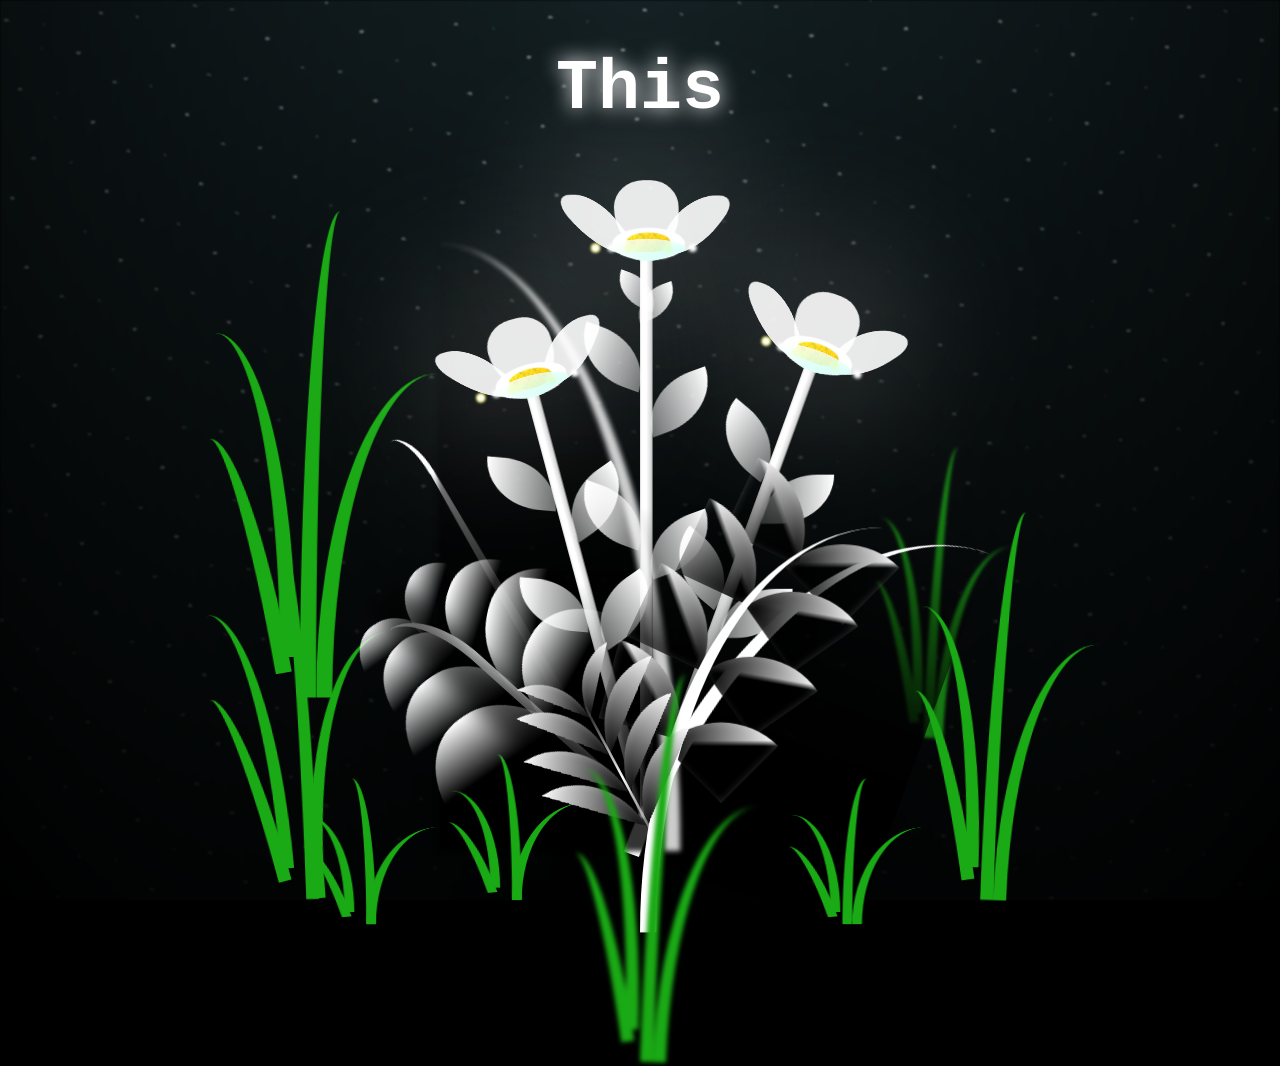
==== flower.html @ e7d5dc8b "Add files via upload" ====
<!DOCTYPE html>
<html lang="en">

<head>
  <meta charset="UTF-8">
  <meta http-equiv="X-UA-Compatible" content="IE=edge">
  <meta name="viewport" content="width=device-width, initial-scale=1.0">
  <link rel="shortcut icon" href="flowers.png" type="image/x-icon">
  <link rel="stylesheet" href="main1.css">

  
  <title>FLOWERS FOR DONITA</title>
</head>

<body class="not-loaded">
  
  <div class="night"></div>

  
  <div class="flowers">
    <div class="flower flower--1">
      <div class="flower__leafs flower__leafs--1">
        <div class="flower__leaf flower__leaf--1"></div>
        <div class="flower__leaf flower__leaf--2"></div>
        <div class="flower__leaf flower__leaf--3"></div>
        <div class="flower__leaf flower__leaf--4"></div>
        <div class="flower__white-circle"></div>

        <div class="flower__light flower__light--1"></div>
        <div class="flower__light flower__light--2"></div>
        <div class="flower__light flower__light--3"></div>
        <div class="flower__light flower__light--4"></div>
        <div class="flower__light flower__light--5"></div>
        <div class="flower__light flower__light--6"></div>
        <div class="flower__light flower__light--7"></div>
        <div class="flower__light flower__light--8"></div>

      </div>
      <div class="flower__line">
        <div class="flower__line__leaf flower__line__leaf--1"></div>
        <div class="flower__line__leaf flower__line__leaf--2"></div>
        <div class="flower__line__leaf flower__line__leaf--3"></div>
        <div class="flower__line__leaf flower__line__leaf--4"></div>
        <div class="flower__line__leaf flower__line__leaf--5"></div>
        <div class="flower__line__leaf flower__line__leaf--6"></div>
      </div>
    </div>

    <div class="flower flower--2">
      <div class="flower__leafs flower__leafs--2">
        <div class="flower__leaf flower__leaf--1"></div>
        <div class="flower__leaf flower__leaf--2"></div>
        <div class="flower__leaf flower__leaf--3"></div>
        <div class="flower__leaf flower__leaf--4"></div>
        <div class="flower__white-circle"></div>

        <div class="flower__light flower__light--1"></div>
        <div class="flower__light flower__light--2"></div>
        <div class="flower__light flower__light--3"></div>
        <div class="flower__light flower__light--4"></div>
        <div class="flower__light flower__light--5"></div>
        <div class="flower__light flower__light--6"></div>
        <div class="flower__light flower__light--7"></div>
        <div class="flower__light flower__light--8"></div>

      </div>
      <div class="flower__line">
        <div class="flower__line__leaf flower__line__leaf--1"></div>
        <div class="flower__line__leaf flower__line__leaf--2"></div>
        <div class="flower__line__leaf flower__line__leaf--3"></div>
        <div class="flower__line__leaf flower__line__leaf--4"></div>
      </div>
    </div>

    <div class="flower flower--3">
      <div class="flower__leafs flower__leafs--3">
        <div class="flower__leaf flower__leaf--1"></div>
        <div class="flower__leaf flower__leaf--2"></div>
        <div class="flower__leaf flower__leaf--3"></div>
        <div class="flower__leaf flower__leaf--4"></div>
        <div class="flower__white-circle"></div>

        <div class="flower__light flower__light--1"></div>
        <div class="flower__light flower__light--2"></div>
        <div class="flower__light flower__light--3"></div>
        <div class="flower__light flower__light--4"></div>
        <div class="flower__light flower__light--5"></div>
        <div class="flower__light flower__light--6"></div>
        <div class="flower__light flower__light--7"></div>
        <div class="flower__light flower__light--8"></div>

      </div>
      <div class="flower__line">
        <div class="flower__line__leaf flower__line__leaf--1"></div>
        <div class="flower__line__leaf flower__line__leaf--2"></div>
        <div class="flower__line__leaf flower__line__leaf--3"></div>
        <div class="flower__line__leaf flower__line__leaf--4"></div>
      </div>
    </div>

    <div class="grow-ans" style="--d:1.2s">
      <div class="flower__g-long">
        <div class="flower__g-long__top"></div>
        <div class="flower__g-long__bottom"></div>
      </div>
    </div>

    <div class="growing-grass">
      <div class="flower__grass flower__grass--1">
        <div class="flower__grass--top"></div>
        <div class="flower__grass--bottom"></div>
        <div class="flower__grass__leaf flower__grass__leaf--1"></div>
        <div class="flower__grass__leaf flower__grass__leaf--2"></div>
        <div class="flower__grass__leaf flower__grass__leaf--3"></div>
        <div class="flower__grass__leaf flower__grass__leaf--4"></div>
        <div class="flower__grass__leaf flower__grass__leaf--5"></div>
        <div class="flower__grass__leaf flower__grass__leaf--6"></div>
        <div class="flower__grass__leaf flower__grass__leaf--7"></div>
        <div class="flower__grass__leaf flower__grass__leaf--8"></div>
        <div class="flower__grass__overlay"></div>
      </div>
    </div>

    <div class="growing-grass">
      <div class="flower__grass flower__grass--2">
        <div class="flower__grass--top"></div>
        <div class="flower__grass--bottom"></div>
        <div class="flower__grass__leaf flower__grass__leaf--1"></div>
        <div class="flower__grass__leaf flower__grass__leaf--2"></div>
        <div class="flower__grass__leaf flower__grass__leaf--3"></div>
        <div class="flower__grass__leaf flower__grass__leaf--4"></div>
        <div class="flower__grass__leaf flower__grass__leaf--5"></div>
        <div class="flower__grass__leaf flower__grass__leaf--6"></div>
        <div class="flower__grass__leaf flower__grass__leaf--7"></div>
        <div class="flower__grass__leaf flower__grass__leaf--8"></div>
        <div class="flower__grass__overlay"></div>
      </div>
    </div>

    <div class="grow-ans" style="--d:2.4s">
      <div class="flower__g-right flower__g-right--1">
        <div class="leaf"></div>
      </div>
    </div>

    <div class="grow-ans" style="--d:2.8s">
      <div class="flower__g-right flower__g-right--2">
        <div class="leaf"></div>
      </div>
    </div>

    <div class="grow-ans" style="--d:2.8s">
      <div class="flower__g-front">
        <div class="flower__g-front__leaf-wrapper flower__g-front__leaf-wrapper--1">
          <div class="flower__g-front__leaf"></div>
        </div>
        <div class="flower__g-front__leaf-wrapper flower__g-front__leaf-wrapper--2">
          <div class="flower__g-front__leaf"></div>
        </div>
        <div class="flower__g-front__leaf-wrapper flower__g-front__leaf-wrapper--3">
          <div class="flower__g-front__leaf"></div>
        </div>
        <div class="flower__g-front__leaf-wrapper flower__g-front__leaf-wrapper--4">
          <div class="flower__g-front__leaf"></div>
        </div>
        <div class="flower__g-front__leaf-wrapper flower__g-front__leaf-wrapper--5">
          <div class="flower__g-front__leaf"></div>
        </div>
        <div class="flower__g-front__leaf-wrapper flower__g-front__leaf-wrapper--6">
          <div class="flower__g-front__leaf"></div>
        </div>
        <div class="flower__g-front__leaf-wrapper flower__g-front__leaf-wrapper--7">
          <div class="flower__g-front__leaf"></div>
        </div>
        <div class="flower__g-front__leaf-wrapper flower__g-front__leaf-wrapper--8">
          <div class="flower__g-front__leaf"></div>
        </div>
        <div class="flower__g-front__line"></div>
      </div>
    </div>

    <div class="grow-ans" style="--d:3.2s">
      <div class="flower__g-fr">
        <div class="leaf"></div>
        <div class="flower__g-fr__leaf flower__g-fr__leaf--1"></div>
        <div class="flower__g-fr__leaf flower__g-fr__leaf--2"></div>
        <div class="flower__g-fr__leaf flower__g-fr__leaf--3"></div>
        <div class="flower__g-fr__leaf flower__g-fr__leaf--4"></div>
        <div class="flower__g-fr__leaf flower__g-fr__leaf--5"></div>
        <div class="flower__g-fr__leaf flower__g-fr__leaf--6"></div>
        <div class="flower__g-fr__leaf flower__g-fr__leaf--7"></div>
        <div class="flower__g-fr__leaf flower__g-fr__leaf--8"></div>
      </div>
    </div>

    <div class="long-g long-g--0">
      <div class="grow-ans" style="--d:3s">
        <div class="leaf leaf--0"></div>
      </div>
      <div class="grow-ans" style="--d:2.2s">
        <div class="leaf leaf--1"></div>
      </div>
      <div class="grow-ans" style="--d:3.4s">
        <div class="leaf leaf--2"></div>
      </div>
      <div class="grow-ans" style="--d:3.6s">
        <div class="leaf leaf--3"></div>
      </div>
    </div>

    <div class="long-g long-g--1">
      <div class="grow-ans" style="--d:3.6s">
        <div class="leaf leaf--0"></div>
      </div>
      <div class="grow-ans" style="--d:3.8s">
        <div class="leaf leaf--1"></div>
      </div>
      <div class="grow-ans" style="--d:4s">
        <div class="leaf leaf--2"></div>
      </div>
      <div class="grow-ans" style="--d:4.2s">
        <div class="leaf leaf--3"></div>
      </div>
    </div>

    <div class="long-g long-g--2">
      <div class="grow-ans" style="--d:4s">
        <div class="leaf leaf--0"></div>
      </div>
      <div class="grow-ans" style="--d:4.2s">
        <div class="leaf leaf--1"></div>
      </div>
      <div class="grow-ans" style="--d:4.4s">
        <div class="leaf leaf--2"></div>
      </div>
      <div class="grow-ans" style="--d:4.6s">
        <div class="leaf leaf--3"></div>
      </div>
    </div>

    <div class="long-g long-g--3">
      <div class="grow-ans" style="--d:4s">
        <div class="leaf leaf--0"></div>
      </div>
      <div class="grow-ans" style="--d:4.2s">
        <div class="leaf leaf--1"></div>
      </div>
      <div class="grow-ans" style="--d:3s">
        <div class="leaf leaf--2"></div>
      </div>
      <div class="grow-ans" style="--d:3.6s">
        <div class="leaf leaf--3"></div>
      </div>
    </div>

    <div class="long-g long-g--4">
      <div class="grow-ans" style="--d:4s">
        <div class="leaf leaf--0"></div>
      </div>
      <div class="grow-ans" style="--d:4.2s">
        <div class="leaf leaf--1"></div>
      </div>
      <div class="grow-ans" style="--d:3s">
        <div class="leaf leaf--2"></div>
      </div>
      <div class="grow-ans" style="--d:3.6s">
        <div class="leaf leaf--3"></div>
      </div>
    </div>

    <div class="long-g long-g--5">
      <div class="grow-ans" style="--d:4s">
        <div class="leaf leaf--0"></div>
      </div>
      <div class="grow-ans" style="--d:4.2s">
        <div class="leaf leaf--1"></div>
      </div>
      <div class="grow-ans" style="--d:3s">
        <div class="leaf leaf--2"></div>
      </div>
      <div class="grow-ans" style="--d:3.6s">
        <div class="leaf leaf--3"></div>
      </div>
    </div>

    <div class="long-g long-g--6">
      <div class="grow-ans" style="--d:4.2s">
        <div class="leaf leaf--0"></div>
      </div>
      <div class="grow-ans" style="--d:4.4s">
        <div class="leaf leaf--1"></div>
      </div>
      <div class="grow-ans" style="--d:4.6s">
        <div class="leaf leaf--2"></div>
      </div>
      <div class="grow-ans" style="--d:4.8s">
        <div class="leaf leaf--3"></div>
      </div>
    </div>

    <div class="long-g long-g--7">
      <div class="grow-ans" style="--d:3s">
        <div class="leaf leaf--0"></div>
      </div>
      <div class="grow-ans" style="--d:3.2s">
        <div class="leaf leaf--1"></div>
      </div>
      <div class="grow-ans" style="--d:3.5s">
        <div class="leaf leaf--2"></div>
      </div>
      <div class="grow-ans" style="--d:3.6s">
        <div class="leaf leaf--3"></div>
      </div>
    </div>
  </div>

  <!-- Title -->
  <h1 class="title"><span id="title"></span></h1>
</body>

</html>


<script src="main1.js"></script>
---- main1.css ----
*,
*::after,
*::before {
  padding: 0;
  margin: 0;
  box-sizing: border-box;
}

:root {
  --dark-color: #000;
}

.title {
  position: absolute;
  width: 100%;
  text-align: center;
  margin-top: 50px;
  top: 0;
  left: 0;
  color: white;
  font-family: 'Courier New', Courier, monospace;
  font-size: 70px;
  text-shadow: 0px 0px 20px white;
}

body {
  display: flex;
  align-items: flex-end;
  justify-content: center;
  min-height: 100vh;
  background-color: var(--dark-color);
  overflow: hidden;
  perspective: 1000px;
}

.night {
  position: fixed;
  left: 50%;
  top: 0;
  transform: translateX(-50%);
  width: 100%;
  height: 100%;
  filter: blur(0.1vmin);
  background-image: radial-gradient(ellipse at top, transparent 0%, var(--dark-color)), radial-gradient(ellipse at bottom, var(--dark-color), rgba(145, 233, 255, 0.2)), repeating-linear-gradient(220deg, rgb(0, 0, 0) 0px, rgb(0, 0, 0) 19px, transparent 19px, transparent 22px), repeating-linear-gradient(189deg, rgb(0, 0, 0) 0px, rgb(0, 0, 0) 19px, transparent 19px, transparent 22px), repeating-linear-gradient(148deg, rgb(0, 0, 0) 0px, rgb(0, 0, 0) 19px, transparent 19px, transparent 22px), linear-gradient(90deg, rgb(255, 255, 250), rgb(240, 240, 240));
}

.flowers {
  position: relative;
  transform: scale(0.9);
}

.flower {
  position: absolute;
  bottom: 10vmin;
  transform-origin: bottom center;
  z-index: 10;
  --fl-speed: 0.8s;
}

.flower--1 {
  animation: moving-flower-1 4s linear infinite;
}

.flower--1 .flower__line {
  height: 70vmin;
  animation-delay: 0.3s;
}

.flower--1 .flower__line__leaf--1 {
  animation: blooming-leaf-right var(--fl-speed) 1.6s backwards;
}

.flower--1 .flower__line__leaf--2 {
  animation: blooming-leaf-right var(--fl-speed) 1.4s backwards;
}

.flower--1 .flower__line__leaf--3 {
  animation: blooming-leaf-left var(--fl-speed) 1.2s backwards;
}

.flower--1 .flower__line__leaf--4 {
  animation: blooming-leaf-left var(--fl-speed) 1s backwards;
}

.flower--1 .flower__line__leaf--5 {
  animation: blooming-leaf-right var(--fl-speed) 1.8s backwards;
}

.flower--1 .flower__line__leaf--6 {
  animation: blooming-leaf-left var(--fl-speed) 2s backwards;
}

.flower--2 {
  left: 50%;
  transform: rotate(20deg);
  animation: moving-flower-2 4s linear infinite;
}

.flower--2 .flower__line {
  height: 60vmin;
  animation-delay: 0.6s;
}

.flower--2 .flower__line__leaf--1 {
  animation: blooming-leaf-right var(--fl-speed) 1.9s backwards;
}

.flower--2 .flower__line__leaf--2 {
  animation: blooming-leaf-right var(--fl-speed) 1.7s backwards;
}

.flower--2 .flower__line__leaf--3 {
  animation: blooming-leaf-left var(--fl-speed) 1.5s backwards;
}

.flower--2 .flower__line__leaf--4 {
  animation: blooming-leaf-left var(--fl-speed) 1.3s backwards;
}

.flower--3 {
  left: 50%;
  transform: rotate(-15deg);
  animation: moving-flower-3 4s linear infinite;
}

.flower--3 .flower__line {
  animation-delay: 0.9s;
}

.flower--3 .flower__line__leaf--1 {
  animation: blooming-leaf-right var(--fl-speed) 2.5s backwards;
}

.flower--3 .flower__line__leaf--2 {
  animation: blooming-leaf-right var(--fl-speed) 2.3s backwards;
}

.flower--3 .flower__line__leaf--3 {
  animation: blooming-leaf-left var(--fl-speed) 2.1s backwards;
}

.flower--3 .flower__line__leaf--4 {
  animation: blooming-leaf-left var(--fl-speed) 1.9s backwards;
}

.flower__leafs {
  position: relative;
  animation: blooming-flower 2s backwards;
}

.flower__leafs--1 {
  animation-delay: 1.1s;
}

.flower__leafs--2 {
  animation-delay: 1.4s;
}

.flower__leafs--3 {
  animation-delay: 1.7s;
}

.flower__leafs::after {
  content: "";
  position: absolute;
  left: 0;
  top: 0;
  transform: translate(-50%, -100%);
  width: 8vmin;
  height: 8vmin;
  background-color: #fff;
  filter: blur(10vmin);
}

.flower__leaf {
  position: absolute;
  bottom: 0;
  left: 50%;
  width: 8vmin;
  height: 11vmin;
  border-radius: 51% 49% 47% 53%/44% 45% 55% 69%;
  background-color: #a7ffee;
  background-image: linear-gradient(to top, #fff, #fff);
  transform-origin: bottom center;
  opacity: 0.9;
  box-shadow: inset 0 0 2vmin rgba(255, 255, 255, 0.5);
}

.flower__leaf--1 {
  transform: translate(-10%, 1%) rotateY(40deg) rotateX(-50deg);
}

.flower__leaf--2 {
  transform: translate(-50%, -4%) rotateX(40deg);
}

.flower__leaf--3 {
  transform: translate(-90%, 0%) rotateY(45deg) rotateX(50deg);
}

.flower__leaf--4 {
  width: 8vmin;
  height: 8vmin;
  transform-origin: bottom left;
  border-radius: 4vmin 10vmin 4vmin 4vmin;
  transform: translate(0%, 18%) rotateX(70deg) rotate(-43deg);
  background-image: linear-gradient(to top, rgba(255, 2555, 255, 0.4), #fff);
  z-index: 1;
  opacity: 0.8;
  -webkit-transform: translate(0%, 18%) rotateX(70deg) rotate(-43deg);
  -moz-transform: translate(0%, 18%) rotateX(70deg) rotate(-43deg);
  -ms-transform: translate(0%, 18%) rotateX(70deg) rotate(-43deg);
  -o-transform: translate(0%, 18%) rotateX(70deg) rotate(-43deg);
}

.flower__white-circle {
  position: absolute;
  left: -3.5vmin;
  top: -3vmin;
  width: 9vmin;
  height: 4vmin;
  border-radius: 50%;
  background-color: #fff;
}

.flower__white-circle::after {
  content: "";
  position: absolute;
  left: 50%;
  top: 45%;
  transform: translate(-50%, -50%);
  width: 60%;
  height: 60%;
  border-radius: inherit;
  background-image: repeating-linear-gradient(135deg, rgba(0, 0, 0, 0.03) 0px, rgba(0, 0, 0, 0.03) 1px, transparent 1px, transparent 12px), repeating-linear-gradient(45deg, rgba(0, 0, 0, 0.03) 0px, rgba(0, 0, 0, 0.03) 1px, transparent 1px, transparent 12px), repeating-linear-gradient(67.5deg, rgba(0, 0, 0, 0.03) 0px, rgba(0, 0, 0, 0.03) 1px, transparent 1px, transparent 12px), repeating-linear-gradient(135deg, rgba(0, 0, 0, 0.03) 0px, rgba(0, 0, 0, 0.03) 1px, transparent 1px, transparent 12px), repeating-linear-gradient(45deg, rgba(0, 0, 0, 0.03) 0px, rgba(0, 0, 0, 0.03) 1px, transparent 1px, transparent 12px), repeating-linear-gradient(112.5deg, rgba(0, 0, 0, 0.03) 0px, rgba(0, 0, 0, 0.03) 1px, transparent 1px, transparent 12px), repeating-linear-gradient(112.5deg, rgba(0, 0, 0, 0.03) 0px, rgba(0, 0, 0, 0.03) 1px, transparent 1px, transparent 12px), repeating-linear-gradient(45deg, rgba(0, 0, 0, 0.03) 0px, rgba(0, 0, 0, 0.03) 1px, transparent 1px, transparent 12px), repeating-linear-gradient(22.5deg, rgba(0, 0, 0, 0.03) 0px, rgba(0, 0, 0, 0.03) 1px, transparent 1px, transparent 12px), repeating-linear-gradient(45deg, rgba(0, 0, 0, 0.03) 0px, rgba(0, 0, 0, 0.03) 1px, transparent 1px, transparent 12px), repeating-linear-gradient(22.5deg, rgba(0, 0, 0, 0.03) 0px, rgba(0, 0, 0, 0.03) 1px, transparent 1px, transparent 12px), repeating-linear-gradient(135deg, rgba(0, 0, 0, 0.03) 0px, rgba(0, 0, 0, 0.03) 1px, transparent 1px, transparent 12px), repeating-linear-gradient(157.5deg, rgba(0, 0, 0, 0.03) 0px, rgba(0, 0, 0, 0.03) 1px, transparent 1px, transparent 12px), repeating-linear-gradient(67.5deg, rgba(0, 0, 0, 0.03) 0px, rgba(0, 0, 0, 0.03) 1px, transparent 1px, transparent 12px), repeating-linear-gradient(67.5deg, rgba(0, 0, 0, 0.03) 0px, rgba(0, 0, 0, 0.03) 1px, transparent 1px, transparent 12px), linear-gradient(90deg, rgb(255, 235, 18), rgb(255, 206, 0));
}

.flower__line {
  height: 55vmin;
  width: 1.5vmin;
  background-image: linear-gradient(to left, rgba(0, 0, 0, 0.2), transparent, rgba(255, 255, 255, 0.2)), linear-gradient(to top, transparent 10%, #fff, #fff);
  box-shadow: inset 0 0 2px rgba(0, 0, 0, 0.5);
  animation: grow-flower-tree 4s backwards;
}

.flower__line__leaf {
  --w: 7vmin;
  --h: calc(var(--w) + 2vmin);
  position: absolute;
  top: 20%;
  left: 90%;
  width: var(--w);
  height: var(--h);
  border-top-right-radius: var(--h);
  border-bottom-left-radius: var(--h);
  background-image: linear-gradient(to top, rgba(255, 255, 255, 0.4), #fff);
}

.flower__line__leaf--1 {
  transform: rotate(70deg) rotateY(30deg);
}

.flower__line__leaf--2 {
  top: 45%;
  transform: rotate(70deg) rotateY(30deg);
}

.flower__line__leaf--3,
.flower__line__leaf--4,
.flower__line__leaf--6 {
  border-top-right-radius: 0;
  border-bottom-left-radius: 0;
  border-top-left-radius: var(--h);
  border-bottom-right-radius: var(--h);
  left: -460%;
  top: 12%;
  transform: rotate(-70deg) rotateY(30deg);
}

.flower__line__leaf--4 {
  top: 40%;
}

.flower__line__leaf--5 {
  top: 0;
  transform-origin: left;
  transform: rotate(70deg) rotateY(30deg) scale(0.6);
}

.flower__line__leaf--6 {
  top: -2%;
  left: -450%;
  transform-origin: right;
  transform: rotate(-70deg) rotateY(30deg) scale(0.6);
}

.flower__light {
  position: absolute;
  bottom: 0vmin;
  width: 1vmin;
  height: 1vmin;
  background-color: rgb(255, 251, 0);
  border-radius: 50%;
  filter: blur(0.2vmin);
  animation: light-ans 4s linear infinite backwards;
}

.flower__light:nth-child(odd) {
  background-color: #fff;
}

.flower__light--1 {
  left: -2vmin;
  animation-delay: 1s;
}

.flower__light--2 {
  left: 3vmin;
  animation-delay: 0.5s;
}

.flower__light--3 {
  left: -6vmin;
  animation-delay: 0.3s;
}

.flower__light--4 {
  left: 6vmin;
  animation-delay: 0.9s;
}

.flower__light--5 {
  left: -1vmin;
  animation-delay: 1.5s;
}

.flower__light--6 {
  left: -4vmin;
  animation-delay: 3s;
}

.flower__light--7 {
  left: 3vmin;
  animation-delay: 2s;
}

.flower__light--8 {
  left: -6vmin;
  animation-delay: 3.5s;
}

.flower__grass {
  --c: #fff;
  --line-w: 1.5vmin;
  position: absolute;
  bottom: 12vmin;
  left: -7vmin;
  display: flex;
  flex-direction: column;
  align-items: flex-end;
  z-index: 20;
  transform-origin: bottom center;
  transform: rotate(-48deg) rotateY(40deg);
}

.flower__grass--1 {
  animation: moving-grass 2s linear infinite;
}

.flower__grass--2 {
  left: 2vmin;
  bottom: 10vmin;
  transform: scale(0.5) rotate(75deg) rotateX(10deg) rotateY(-200deg);
  opacity: 0.8;
  z-index: 0;
  animation: moving-grass--2 1.5s linear infinite;
}

.flower__grass--top {
  width: 7vmin;
  height: 10vmin;
  border-top-right-radius: 100%;
  border-right: var(--line-w) solid var(--c);
  transform-origin: bottom center;
  transform: rotate(-2deg);
}

.flower__grass--bottom {
  margin-top: -2px;
  width: var(--line-w);
  height: 25vmin;
  background-image: linear-gradient(to top, transparent, var(--c));
}

.flower__grass__leaf {
  --size: 10vmin;
  position: absolute;
  width: calc(var(--size) * 2.1);
  height: var(--size);
  border-top-left-radius: var(--size);
  border-top-right-radius: var(--size);
  background-image: linear-gradient(to top, transparent, transparent 30%, var(--c));
  z-index: 100;
}

.flower__grass__leaf--1 {
  top: -6%;
  left: 30%;
  --size: 6vmin;
  transform: rotate(-20deg);
  animation: growing-grass-ans--1 2s 2.6s backwards;
}

@keyframes growing-grass-ans--1 {
  0% {
    transform-origin: bottom left;
    transform: rotate(-20deg) scale(0);
  }
}

.flower__grass__leaf--2 {
  top: -5%;
  left: -110%;
  --size: 6vmin;
  transform: rotate(10deg);
  animation: growing-grass-ans--2 2s 2.4s linear backwards;
}

@keyframes growing-grass-ans--2 {
  0% {
    transform-origin: bottom right;
    transform: rotate(10deg) scale(0);
  }
}

.flower__grass__leaf--3 {
  top: 5%;
  left: 60%;
  --size: 8vmin;
  transform: rotate(-18deg) rotateX(-20deg);
  animation: growing-grass-ans--3 2s 2.2s linear backwards;
}

@keyframes growing-grass-ans--3 {
  0% {
    transform-origin: bottom left;
    transform: rotate(-18deg) rotateX(-20deg) scale(0);
  }
}

.flower__grass__leaf--4 {
  top: 6%;
  left: -135%;
  --size: 8vmin;
  transform: rotate(2deg);
  animation: growing-grass-ans--4 2s 2s linear backwards;
}

@keyframes growing-grass-ans--4 {
  0% {
    transform-origin: bottom right;
    transform: rotate(2deg) scale(0);
  }
}

.flower__grass__leaf--5 {
  top: 20%;
  left: 60%;
  --size: 10vmin;
  transform: rotate(-24deg) rotateX(-20deg);
  animation: growing-grass-ans--5 2s 1.8s linear backwards;
}

@keyframes growing-grass-ans--5 {
  0% {
    transform-origin: bottom left;
    transform: rotate(-24deg) rotateX(-20deg) scale(0);
  }
}

.flower__grass__leaf--6 {
  top: 22%;
  left: -180%;
  --size: 10vmin;
  transform: rotate(10deg);
  animation: growing-grass-ans--6 2s 1.6s linear backwards;
}

@keyframes growing-grass-ans--6 {
  0% {
    transform-origin: bottom right;
    transform: rotate(10deg) scale(0);
  }
}

.flower__grass__leaf--7 {
  top: 39%;
  left: 70%;
  --size: 10vmin;
  transform: rotate(-10deg);
  animation: growing-grass-ans--7 2s 1.4s linear backwards;
}

@keyframes growing-grass-ans--7 {
  0% {
    transform-origin: bottom left;
    transform: rotate(-10deg) scale(0);
  }
}

.flower__grass__leaf--8 {
  top: 40%;
  left: -215%;
  --size: 11vmin;
  transform: rotate(10deg);
  animation: growing-grass-ans--8 2s 1.2s linear backwards;
}

@keyframes growing-grass-ans--8 {
  0% {
    transform-origin: bottom right;
    transform: rotate(10deg) scale(0);
  }
}

.flower__grass__overlay {
  position: absolute;
  top: -10%;
  right: 0%;
  width: 100%;
  height: 100%;
  background-color: rgba(0, 0, 0, 0.6);
  filter: blur(1.5vmin);
  z-index: 100;
}

.flower__g-long {
  --w: 2vmin;
  --h: 6vmin;
  --c: #fff;
  position: absolute;
  bottom: 10vmin;
  left: -3vmin;
  transform-origin: bottom center;
  transform: rotate(-30deg) rotateY(-20deg);
  display: flex;
  flex-direction: column;
  align-items: flex-end;
  animation: flower-g-long-ans 3s linear infinite;
}

@keyframes flower-g-long-ans {

  0%,
  100% {
    transform: rotate(-30deg) rotateY(-20deg);
  }

  50% {
    transform: rotate(-32deg) rotateY(-20deg);
  }
}

.flower__g-long__top {
  top: calc(var(--h) * -1);
  width: calc(var(--w) + 1vmin);
  height: var(--h);
  border-top-right-radius: 100%;
  border-right: 0.7vmin solid var(--c);
  transform: translate(-0.7vmin, 1vmin);
}

.flower__g-long__bottom {
  width: var(--w);
  height: 50vmin;
  transform-origin: bottom center;
  background-image: linear-gradient(to top, transparent 30%, var(--c));
  box-shadow: inset 0 0 2px rgba(0, 0, 0, 0.5);
  -webkit-clip-path: polygon(35% 0, 65% 1%, 100% 100%, 0% 100%);
  clip-path: polygon(35% 0, 65% 1%, 100% 100%, 0% 100%);
}

.flower__g-right {
  position: absolute;
  bottom: 6vmin;
  left: -2vmin;
  transform-origin: bottom left;
  transform: rotate(20deg);
}

.flower__g-right .leaf {
  width: 30vmin;
  height: 50vmin;
  border-top-left-radius: 100%;
  border-left: 2vmin solid #fff;
  background-image: linear-gradient(to bottom, transparent, var(--dark-color) 60%);
  --webkit-mask-image: linear-gradient(to top, transparent 30%, #fff 60%);
}

.flower__g-right--1 {
  animation: flower-g-right-ans 2.5s linear infinite;
}

.flower__g-right--2 {
  left: 5vmin;
  transform: rotateY(-180deg);
  animation: flower-g-right-ans--2 3s linear infinite;
}

.flower__g-right--2 .leaf {
  height: 75vmin;
  filter: blur(0.3vmin);
  opacity: 0.8;
}

@keyframes flower-g-right-ans {

  0%,
  100% {
    transform: rotate(20deg);
  }

  50% {
    transform: rotate(24deg) rotateX(-20deg);
  }
}

@keyframes flower-g-right-ans--2 {

  0%,
  100% {
    transform: rotateY(-180deg) rotate(0deg) rotateX(-20deg);
  }

  50% {
    transform: rotateY(-180deg) rotate(6deg) rotateX(-20deg);
  }
}

.flower__g-front {
  position: absolute;
  bottom: 6vmin;
  left: 2.5vmin;
  z-index: 100;
  transform-origin: bottom center;
  transform: rotate(-28deg) rotateY(30deg) scale(1.04);
  animation: flower__g-front-ans 2s linear infinite;
}

@keyframes flower__g-front-ans {

  0%,
  100% {
    transform: rotate(-28deg) rotateY(30deg) scale(1.04);
  }

  50% {
    transform: rotate(-35deg) rotateY(40deg) scale(1.04);
  }
}

.flower__g-front__line {
  width: 0.3vmin;
  height: 20vmin;
  background-image: linear-gradient(to top, transparent, #fff, transparent 100%);
  position: relative;
}

.flower__g-front__leaf-wrapper {
  position: absolute;
  top: 0;
  left: 0;
  transform-origin: bottom left;
  transform: rotate(10deg);
}

.flower__g-front__leaf-wrapper:nth-child(even) {
  left: 0vmin;
  transform: rotateY(-180deg) rotate(5deg);
  animation: flower__g-front__leaf-left-ans 1s ease-in backwards;
}

.flower__g-front__leaf-wrapper:nth-child(odd) {
  animation: flower__g-front__leaf-ans 1s ease-in backwards;
}

.flower__g-front__leaf-wrapper--1 {
  top: -8vmin;
  transform: scale(0.7);
  animation: flower__g-front__leaf-ans 1s 5.5s ease-in backwards !important;
}

.flower__g-front__leaf-wrapper--2 {
  top: -8vmin;
  transform: rotateY(-180deg) scale(0.7) !important;
  animation: flower__g-front__leaf-left-ans-2 1s 4.6s ease-in backwards !important;
}

.flower__g-front__leaf-wrapper--3 {
  top: -3vmin;
  animation: flower__g-front__leaf-ans 1s 4.6s ease-in backwards;
}

.flower__g-front__leaf-wrapper--4 {
  top: -3vmin;
  transform: rotateY(-180deg) scale(0.9) !important;
  animation: flower__g-front__leaf-left-ans-2 1s 4.6s ease-in backwards !important;
}

@keyframes flower__g-front__leaf-left-ans-2 {
  0% {
    transform: rotateY(-180deg) scale(0);
  }
}

.flower__g-front__leaf-wrapper--5,
.flower__g-front__leaf-wrapper--6 {
  top: 2vmin;
}

.flower__g-front__leaf-wrapper--7,
.flower__g-front__leaf-wrapper--8 {
  top: 6.5vmin;
}

.flower__g-front__leaf-wrapper--2 {
  animation-delay: 5.2s !important;
}

.flower__g-front__leaf-wrapper--3 {
  animation-delay: 4.9s !important;
}

.flower__g-front__leaf-wrapper--5 {
  animation-delay: 4.3s !important;
}

.flower__g-front__leaf-wrapper--6 {
  animation-delay: 4.1s !important;
}

.flower__g-front__leaf-wrapper--7 {
  animation-delay: 3.8s !important;
}

.flower__g-front__leaf-wrapper--8 {
  animation-delay: 3.5s !important;
}

@keyframes flower__g-front__leaf-ans {
  0% {
    transform: rotate(10deg) scale(0);
  }
}

@keyframes flower__g-front__leaf-left-ans {
  0% {
    transform: rotateY(-180deg) rotate(5deg) scale(0);
  }
}

.flower__g-front__leaf {
  width: 10vmin;
  height: 10vmin;
  border-radius: 100% 0% 0% 100%/100% 100% 0% 0%;
  box-shadow: inset 0 2px 1vmin hsla(0, 0%, 100%, 0.2);
  background-image: linear-gradient(to bottom left, transparent, var(--dark-color)), linear-gradient(to bottom right, #fff 50%, transparent 50%, transparent);
  -webkit-mask-image: linear-gradient(to bottom right, #fff 50%, transparent 50%, transparent);
  mask-image: linear-gradient(to bottom right, #fff 50%, transparent 50%, transparent);
}

.flower__g-fr {
  position: absolute;
  bottom: -4vmin;
  left: vmin;
  transform-origin: bottom left;
  z-index: 10;
  animation: flower__g-fr-ans 2s linear infinite;
}

@keyframes flower__g-fr-ans {

  0%,
  100% {
    transform: rotate(2deg);
  }

  50% {
    transform: rotate(4deg);
    -webkit-transform: rotate(4deg);
    -moz-transform: rotate(4deg);
    -ms-transform: rotate(4deg);
    -o-transform: rotate(4deg);
  }
}

.flower__g-fr .leaf {
  width: 30vmin;
  height: 50vmin;
  border-top-left-radius: 100%;
  border-left: 2vmin solid #fff;
  --webkit-mask-image: linear-gradient(to top, transparent 25%, #fff 50%);
  position: relative;
  z-index: 1;
}

.flower__g-fr__leaf {
  position: absolute;
  top: 0;
  left: 0;
  width: 10vmin;
  height: 10vmin;
  border-radius: 100% 0% 0% 100%/100% 100% 0% 0%;
  box-shadow: inset 0 2px 1vmin hsla(0, 0%, 100%, 0.2);
  background-image: linear-gradient(to bottom left, transparent, var(--dark-color) 98%), linear-gradient(to bottom right, #fff 45%, transparent 50%, transparent);
  --webkit-mask-image: linear-gradient(135deg, #fff 40%, transparent 50%, transparent);
}

.flower__g-fr__leaf--1 {
  left: 20vmin;
  transform: rotate(45deg);
  animation: flower__g-fr-leaft-ans-1 0.5s 5.2s linear backwards;
}

@keyframes flower__g-fr-leaft-ans-1 {
  0% {
    transform-origin: left;
    transform: rotate(45deg) scale(0);
  }
}

.flower__g-fr__leaf--2 {
  left: 12vmin;
  top: -7vmin;
  transform: rotate(25deg) rotateY(-180deg);
  animation: flower__g-fr-leaft-ans-6 0.5s 5s linear backwards;
}

.flower__g-fr__leaf--3 {
  left: 15vmin;
  top: 6vmin;
  transform: rotate(55deg);
  animation: flower__g-fr-leaft-ans-5 0.5s 4.8s linear backwards;
}

.flower__g-fr__leaf--4 {
  left: 6vmin;
  top: -2vmin;
  transform: rotate(25deg) rotateY(-180deg);
  animation: flower__g-fr-leaft-ans-6 0.5s 4.6s linear backwards;
}

.flower__g-fr__leaf--5 {
  left: 10vmin;
  top: 14vmin;
  transform: rotate(55deg);
  animation: flower__g-fr-leaft-ans-5 0.5s 4.4s linear backwards;
}

@keyframes flower__g-fr-leaft-ans-5 {
  0% {
    transform-origin: left;
    transform: rotate(55deg) scale(0);
  }
}

.flower__g-fr__leaf--6 {
  left: 0vmin;
  top: 6vmin;
  transform: rotate(25deg) rotateY(-180deg);
  animation: flower__g-fr-leaft-ans-6 0.5s 4.2s linear backwards;
}

@keyframes flower__g-fr-leaft-ans-6 {
  0% {
    transform-origin: right;
    transform: rotate(25deg) rotateY(-180deg) scale(0);
  }
}

.flower__g-fr__leaf--7 {
  left: 5vmin;
  top: 22vmin;
  transform: rotate(45deg);
  animation: flower__g-fr-leaft-ans-7 0.5s 4s linear backwards;
}

@keyframes flower__g-fr-leaft-ans-7 {
  0% {
    transform-origin: left;
    transform: rotate(45deg) scale(0);
  }
}

.flower__g-fr__leaf--8 {
  left: -4vmin;
  top: 15vmin;
  transform: rotate(15deg) rotateY(-180deg);
  animation: flower__g-fr-leaft-ans-8 0.5s 3.8s linear backwards;
}

@keyframes flower__g-fr-leaft-ans-8 {
  0% {
    transform-origin: right;
    transform: rotate(15deg) rotateY(-180deg) scale(0);
  }
}

.long-g {
  position: absolute;
  bottom: 25vmin;
  left: -42vmin;
  transform-origin: bottom left;
}

.long-g--1 {
  bottom: 0vmin;
  transform: scale(0.8) rotate(-5deg);
}

.long-g--1 .leaf {
  --webkit-mask-image: linear-gradient(to top, transparent 40%, #fff 80%) !important;
}

.long-g--1 .leaf--1 {
  --w: 5vmin;
  --h: 60vmin;
  left: -2vmin;
  transform: rotate(3deg) rotateY(-180deg);
}

.long-g--2,
.long-g--3 {
  bottom: -3vmin;
  left: -35vmin;
  transform-origin: center;
  transform: scale(0.6) rotateX(60deg);
}

.long-g--2 .leaf,
.long-g--3 .leaf {
  --webkit-mask-image: linear-gradient(to top, transparent 50%, #fff 80%) !important;
}

.long-g--2 .leaf--1,
.long-g--3 .leaf--1 {
  left: -1vmin;
  transform: rotateY(-180deg);
}

.long-g--3 {
  left: -17vmin;
  bottom: 0vmin;
}

.long-g--3 .leaf {
  --webkit-mask-image: linear-gradient(to top, transparent 40%, #fff 80%) !important;
}

.long-g--4 {
  left: 25vmin;
  bottom: -3vmin;
  transform-origin: center;
  transform: scale(0.6) rotateX(60deg);
}

.long-g--4 .leaf {
  --webkit-mask-image: linear-gradient(to top, transparent 50%, #fff 80%) !important;
}

.long-g--5 {
  left: 42vmin;
  bottom: 0vmin;
  transform: scale(0.8) rotate(2deg);
}

.long-g--6 {
  left: 0vmin;
  bottom: -20vmin;
  z-index: 100;
  filter: blur(0.3vmin);
  transform: scale(0.8) rotate(2deg);
}

.long-g--7 {
  left: 35vmin;
  bottom: 20vmin;
  z-index: -1;
  filter: blur(0.3vmin);
  transform: scale(0.6) rotate(2deg);
  opacity: 0.7;
}

.long-g .leaf {
  --w: 15vmin;
  --h: 40vmin;
  --c: #1aaa15;
  position: absolute;
  bottom: 0;
  width: var(--w);
  height: var(--h);
  border-top-left-radius: 100%;
  border-left: 2vmin solid var(--c);
  --webkit-mask-image: linear-gradient(to top, transparent 20%, var(--dark-color));
  transform-origin: bottom center;
}

.long-g .leaf--0 {
  left: 2vmin;
  animation: leaf-ans-1 4s linear infinite;
}

.long-g .leaf--1 {
  --w: 5vmin;
  --h: 60vmin;
  animation: leaf-ans-1 4s linear infinite;
}

.long-g .leaf--2 {
  --w: 10vmin;
  --h: 40vmin;
  left: -0.5vmin;
  bottom: 5vmin;
  transform-origin: bottom left;
  transform: rotateY(-180deg);
  animation: leaf-ans-2 3s linear infinite;
}

.long-g .leaf--3 {
  --w: 5vmin;
  --h: 30vmin;
  left: -1vmin;
  bottom: 3.2vmin;
  transform-origin: bottom left;
  transform: rotate(-10deg) rotateY(-180deg);
  animation: leaf-ans-3 3s linear infinite;
}

@keyframes leaf-ans-1 {

  0%,
  100% {
    transform: rotate(-5deg) scale(1);
  }

  50% {
    transform: rotate(5deg) scale(1.1);
  }
}

@keyframes leaf-ans-2 {

  0%,
  100% {
    transform: rotateY(-180deg) rotate(5deg);
  }

  50% {
    transform: rotateY(-180deg) rotate(0deg) scale(1.1);
  }
}

@keyframes leaf-ans-3 {

  0%,
  100% {
    transform: rotate(-10deg) rotateY(-180deg);
  }

  50% {
    transform: rotate(-20deg) rotateY(-180deg);
  }
}

.grow-ans {
  animation: grow-ans 2s var(--d) backwards;
}

@keyframes grow-ans {
  0% {
    transform: scale(0);
    opacity: 0;
  }
}

@keyframes light-ans {
  0% {
    opacity: 0;
    transform: translateY(0vmin);
  }

  25% {
    opacity: 1;
    transform: translateY(-5vmin) translateX(-2vmin);
  }

  50% {
    opacity: 1;
    transform: translateY(-15vmin) translateX(2vmin);
    filter: blur(0.2vmin);
  }

  75% {
    transform: translateY(-20vmin) translateX(-2vmin);
    filter: blur(0.2vmin);
  }

  100% {
    transform: translateY(-30vmin);
    opacity: 0;
    filter: blur(1vmin);
  }
}

@keyframes moving-flower-1 {

  0%,
  100% {
    transform: rotate(2deg);
  }

  50% {
    transform: rotate(-2deg);
  }
}

@keyframes moving-flower-2 {

  0%,
  100% {
    transform: rotate(18deg);
  }

  50% {
    transform: rotate(14deg);
  }
}

@keyframes moving-flower-3 {

  0%,
  100% {
    transform: rotate(-18deg);
  }

  50% {
    transform: rotate(-20deg) rotateY(-10deg);
  }
}

@keyframes blooming-leaf-right {
  0% {
    transform-origin: left;
    transform: rotate(70deg) rotateY(30deg) scale(0);
  }
}

@keyframes blooming-leaf-left {
  0% {
    transform-origin: right;
    transform: rotate(-70deg) rotateY(30deg) scale(0);
  }
}

@keyframes grow-flower-tree {
  0% {
    height: 0;
    border-radius: 1vmin;
  }
}

@keyframes blooming-flower {
  0% {
    transform: scale(0);
  }
}

@keyframes moving-grass {

  0%,
  100% {
    transform: rotate(-48deg) rotateY(40deg);
  }

  50% {
    transform: rotate(-50deg) rotateY(40deg);
  }
}

@keyframes moving-grass--2 {

  0%,
  100% {
    transform: scale(0.5) rotate(75deg) rotateX(10deg) rotateY(-200deg);
  }

  50% {
    transform: scale(0.5) rotate(79deg) rotateX(10deg) rotateY(-200deg);
  }
}

.growing-grass {
  animation: growing-grass-ans 1s 2s backwards;
}

@keyframes growing-grass-ans {
  0% {
    transform: scale(0);
  }
}

.not-loaded * {
  animation-play-state: paused !important;
}
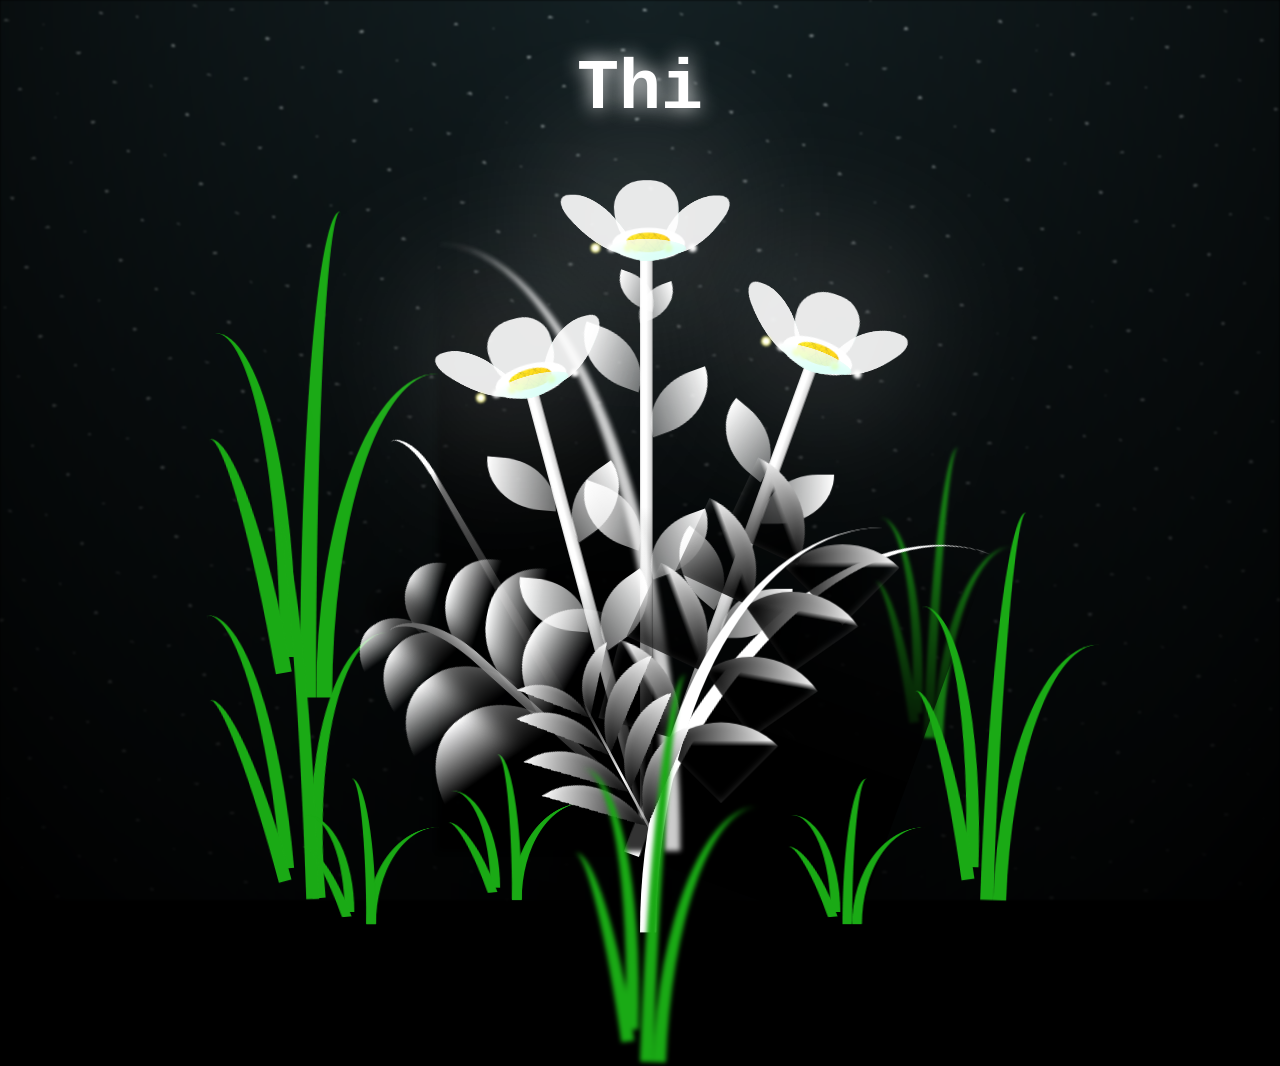
==== commit 636e9f43: "Update flower.html" ====
--- a/flower.html
+++ b/flower.html
@@ -9,7 +9,7 @@
   <link rel="stylesheet" href="main1.css">
 
   
-  <title>FLOWERS FOR DONITA</title>
+  <title>Flowers For Donita</title>
 </head>
 
 <body class="not-loaded">
@@ -321,4 +321,4 @@
 </html>
 
 
-<script src="main1.js"></script>+<script src="main1.js"></script>
